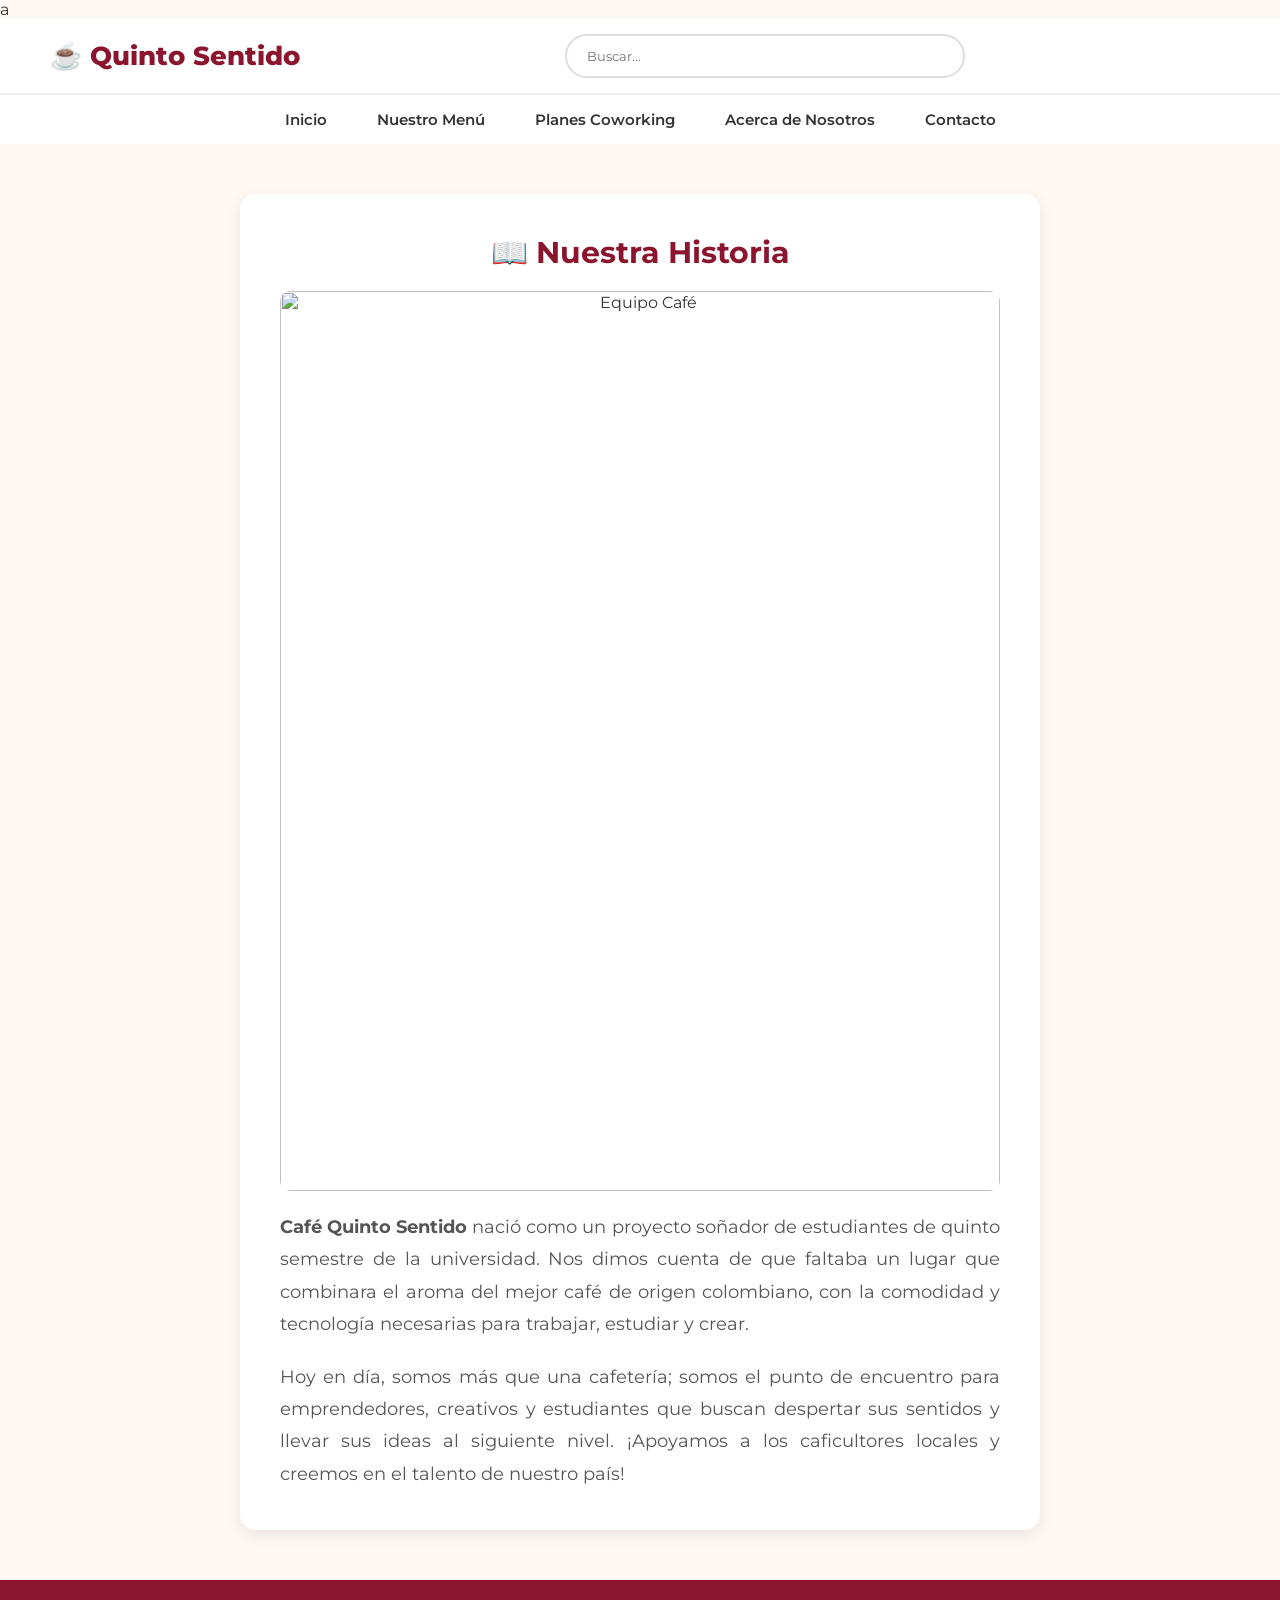
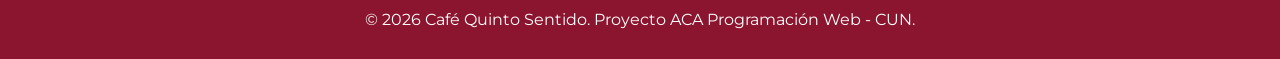
==== Programacionweb/nosotros.html @ 85643890 "mi primer commit" ====
a<!DOCTYPE html>
<html lang="es">
<head>
    <meta charset="UTF-8">
    <meta name="viewport" content="width=device-width, initial-scale=1.0">
    <title>Nosotros | Café Quinto Sentido</title>
    <link rel="stylesheet" href="styles.css">
</head>
<body>

    <header class="top-bar">
        <div class="logo">
            <h1>☕ Quinto Sentido</h1>
        </div>
        <div class="search-bar">
            <input type="text" placeholder="Buscar...">
        </div>
        <div class="user-options">
           
        </div>
    </header>

    <nav>
        <a href="index.html">Inicio</a>
        <a href="menu.html">Nuestro Menú</a>
        <a href="coworking.html">Planes Coworking</a>
        <a href="nosotros.html">Acerca de Nosotros</a>
        <a href="contacto.html">Contacto</a>
    </nav>

    <main class="contenedor" style="max-width: 800px; text-align: center; background: white; padding: 40px; border-radius: 15px; box-shadow: 0 5px 15px rgba(0,0,0,0.08);">
        <h2 class="titulo-seccion" style="margin-bottom: 20px;">📖 Nuestra Historia</h2>
        <img src="https://images.unsplash.com/photo-1521017430205-959ae2e2c920?ixlib=rb-1.2.1&auto=format&fit=crop&w=800&q=80" alt="Equipo Café" style="width: 100%; border-radius: 10px; margin-bottom: 20px;">
        
        <p style="font-size: 18px; line-height: 1.8; color: #555; text-align: justify; margin-bottom: 20px;">
            <strong>Café Quinto Sentido</strong> nació como un proyecto soñador de estudiantes de quinto semestre de la universidad. Nos dimos cuenta de que faltaba un lugar que combinara el aroma del mejor café de origen colombiano, con la comodidad y tecnología necesarias para trabajar, estudiar y crear.
        </p>
        <p style="font-size: 18px; line-height: 1.8; color: #555; text-align: justify;">
            Hoy en día, somos más que una cafetería; somos el punto de encuentro para emprendedores, creativos y estudiantes que buscan despertar sus sentidos y llevar sus ideas al siguiente nivel. ¡Apoyamos a los caficultores locales y creemos en el talento de nuestro país!
        </p>
    </main>

    <footer>
        <p>&copy; 2026 Café Quinto Sentido. Proyecto ACA Programación Web - CUN.</p>
    </footer>

</body>
</html>
---- Programacionweb/styles.css ----
/* Importamos una fuente moderna de Google Fonts */
@import url('https://fonts.googleapis.com/css2?family=Montserrat:wght@400;600;800&display=swap');

/* Variables de color para mantener consistencia */
:root {
    --rojo-tinto: #8b152e;
    --rojo-oscuro: #610d1f;
    --crema: #fdf8f4;
    --dorado: #d4af37;
    --texto: #333333;
    --blanco: #ffffff;
}

* {
    margin: 0;
    padding: 0;
    box-sizing: border-box;
    font-family: 'Montserrat', sans-serif;
}

body {
    background-color: var(--crema);
    color: var(--texto);
}

/* --- BARRA SUPERIOR --- */
.top-bar {
    display: flex;
    justify-content: space-between;
    align-items: center;
    padding: 15px 50px;
    background-color: var(--blanco);
    border-bottom: 2px solid #eee;
    box-shadow: 0 4px 6px rgba(0,0,0,0.05);
}

.logo h1 {
    color: var(--rojo-tinto);
    font-weight: 800;
    font-size: 26px;
}

.search-bar input {
    padding: 12px 20px;
    width: 400px;
    border: 2px solid #ddd;
    border-radius: 25px;
    outline: none;
    transition: all 0.3s ease;
}

.search-bar input:focus {
    border-color: var(--rojo-tinto);
}

/* Botones de acción superior */
.btn-login {
    background-color: var(--rojo-tinto);
    color: var(--blanco);
    padding: 10px 20px;
    border-radius: 20px;
    text-decoration: none;
    font-weight: 600;
    transition: all 0.3s ease;
}

.btn-login:hover {
    background-color: var(--rojo-oscuro);
    box-shadow: 0 4px 8px rgba(139, 21, 46, 0.3);
    transform: translateY(-2px);
}

/* --- NAVEGACIÓN PRINCIPAL --- */
nav {
    display: flex;
    justify-content: center;
    background-color: var(--blanco);
    padding: 15px 0;
    position: sticky;
    top: 0;
    z-index: 100;
}

nav a {
    text-decoration: none;
    color: var(--texto);
    margin: 0 25px;
    font-weight: 600;
    font-size: 15px;
    transition: color 0.3s ease;
    position: relative;
}

nav a:hover {
    color: var(--rojo-tinto);
}

/* Línea animada debajo de los links */
nav a::after {
    content: '';
    position: absolute;
    width: 0;
    height: 2px;
    display: block;
    margin-top: 5px;
    right: 0;
    background: var(--rojo-tinto);
    transition: width 0.3s ease;
}

nav a:hover::after {
    width: 100%;
    left: 0;
    background: var(--rojo-tinto);
}

/* --- HERO SECTION (Banner Visual) --- */
.hero {
    /* Imagen de fondo desde Unsplash simulando el café */
    background: linear-gradient(rgba(0, 0, 0, 0.4), rgba(0, 0, 0, 0.4)), url('https://images.unsplash.com/photo-1497935586351-b67a49e012bf?ixlib=rb-1.2.1&auto=format&fit=crop&w=1920&q=80') center/cover;
    height: 60vh;
    display: flex;
    flex-direction: column;
    justify-content: center;
    align-items: center;
    text-align: center;
    color: var(--blanco);
    padding: 0 20px;
}

.hero h2 {
    font-size: 50px;
    margin-bottom: 20px;
    text-shadow: 2px 2px 4px rgba(0,0,0,0.5);
}

.hero p {
    font-size: 22px;
    margin-bottom: 30px;
}

.btn-hero {
    background-color: var(--dorado);
    color: var(--texto);
    padding: 15px 30px;
    font-size: 18px;
    font-weight: 800;
    text-decoration: none;
    border-radius: 30px;
    transition: all 0.3s;
}

.btn-hero:hover {
    background-color: #ffd700;
    transform: scale(1.05); /* Efecto de crecimiento al pasar el mouse */
}

/* --- CATÁLOGO DE PRODUCTOS --- */
.contenedor {
    max-width: 1200px;
    margin: 50px auto;
    padding: 0 20px;
}

.titulo-seccion {
    text-align: center;
    color: var(--rojo-tinto);
    margin-bottom: 40px;
    font-size: 30px;
}

.grilla-productos {
    display: grid;
    grid-template-columns: repeat(auto-fit, minmax(300px, 1fr));
    gap: 30px;
}

.tarjeta {
    background: var(--blanco);
    border-radius: 15px;
    overflow: hidden;
    box-shadow: 0 5px 15px rgba(0,0,0,0.08);
    transition: transform 0.3s ease, box-shadow 0.3s ease;
    text-align: center;
    padding-bottom: 20px;
}

.tarjeta:hover {
    transform: translateY(-10px);
    box-shadow: 0 15px 25px rgba(0,0,0,0.15);
}

.img-producto {
    width: 100%;
    height: 250px;
    object-fit: cover;
}

.info-producto {
    padding: 20px;
}

.btn-comprar {
    display: inline-block;
    background-color: var(--rojo-tinto);
    color: var(--blanco);
    padding: 10px 25px;
    text-decoration: none;
    border-radius: 25px;
    margin-top: 15px;
    font-weight: 600;
    transition: all 0.3s;
}

.btn-comprar:hover {
    background-color: var(--dorado);
    color: var(--texto);
}

/* Efecto clic en los botones (esto hace que "sirvan") */
.btn-comprar:active, .btn-hero:active, .btn-login:active {
    transform: scale(0.95);
}

footer {
    background-color: var(--rojo-tinto);
    color: var(--blanco);
    text-align: center;
    padding: 30px;
    margin-top: 50px;
}
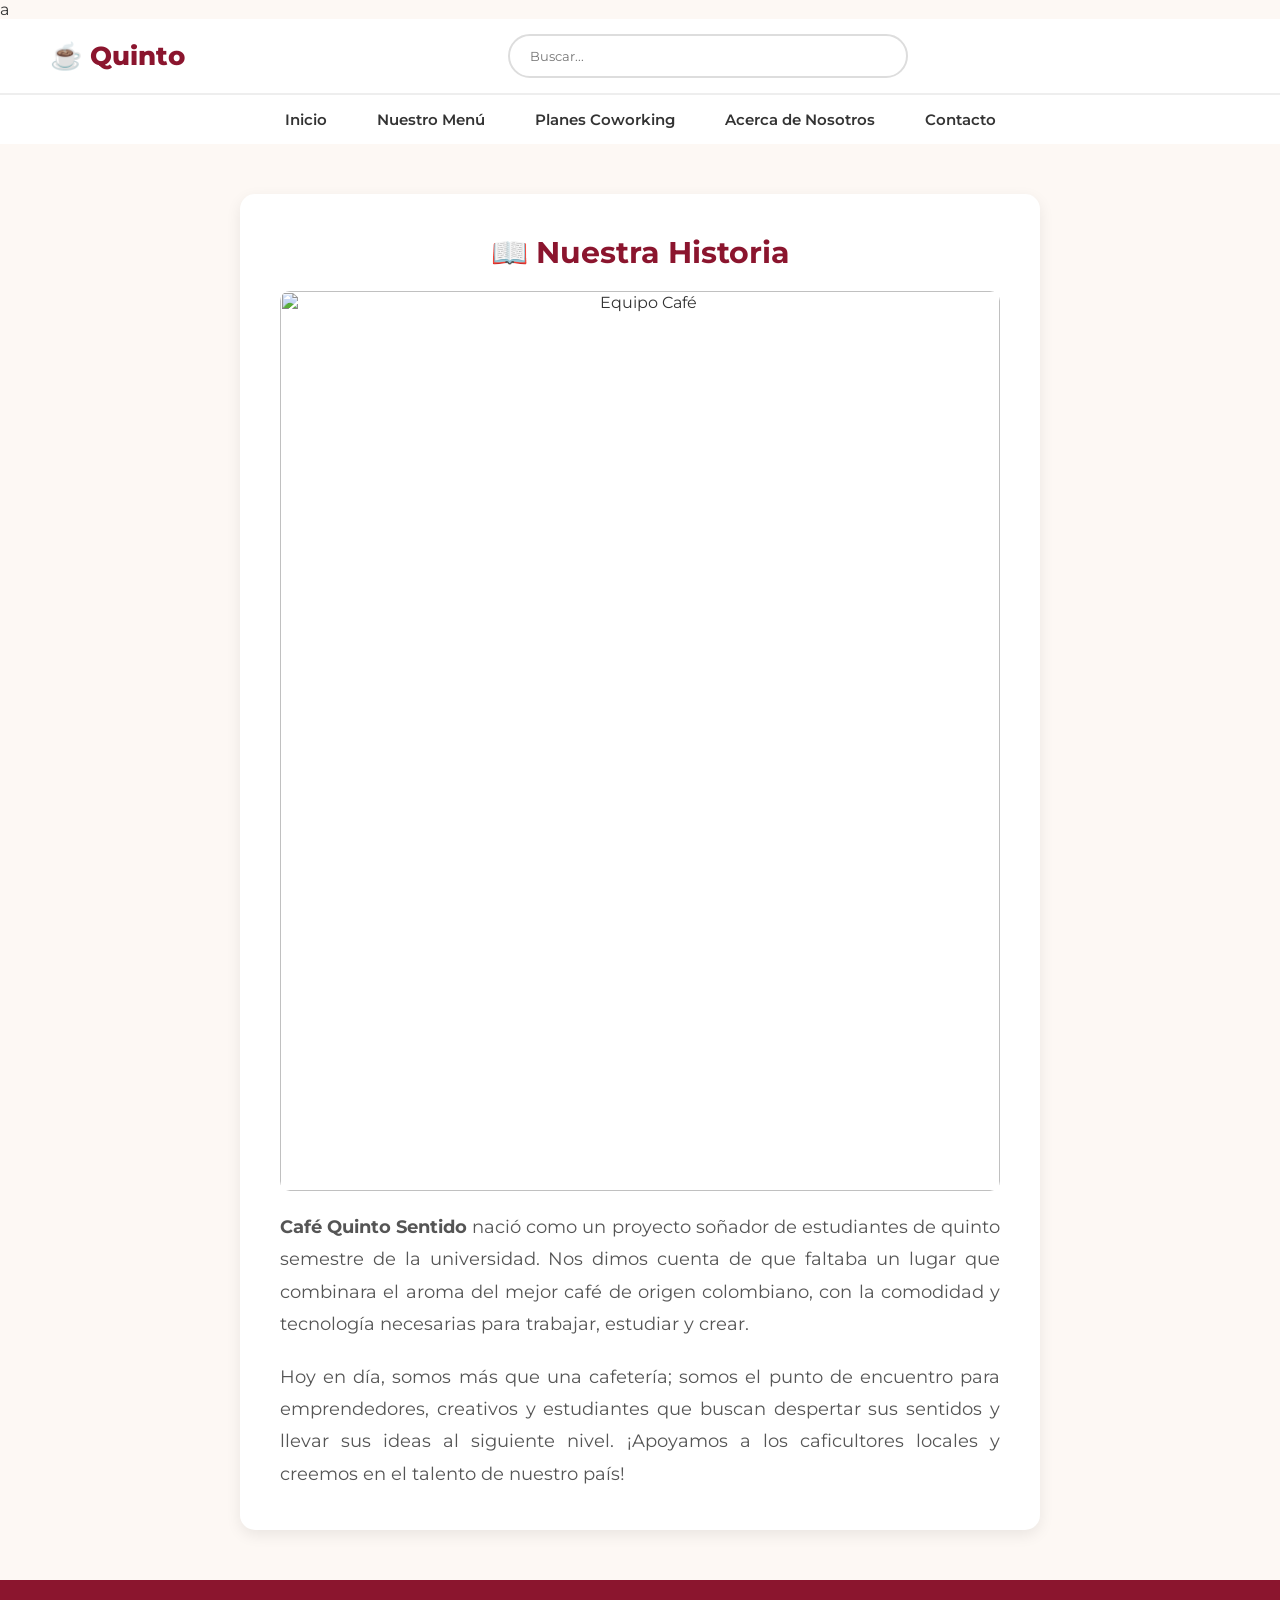
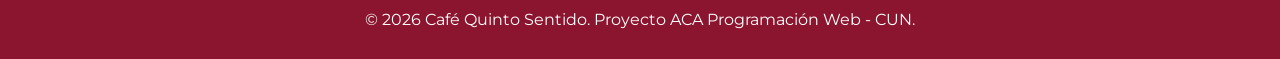
==== commit 0017c84c: "Shorten header title from 'Quinto Sentido' to 'Quinto'" ====
--- a/Programacionweb/nosotros.html
+++ b/Programacionweb/nosotros.html
@@ -10,7 +10,7 @@
 
     <header class="top-bar">
         <div class="logo">
-            <h1>☕ Quinto Sentido</h1>
+            <h1>☕ Quinto</h1>
         </div>
         <div class="search-bar">
             <input type="text" placeholder="Buscar...">
@@ -45,4 +45,4 @@
     </footer>
 
 </body>
-</html>+</html>
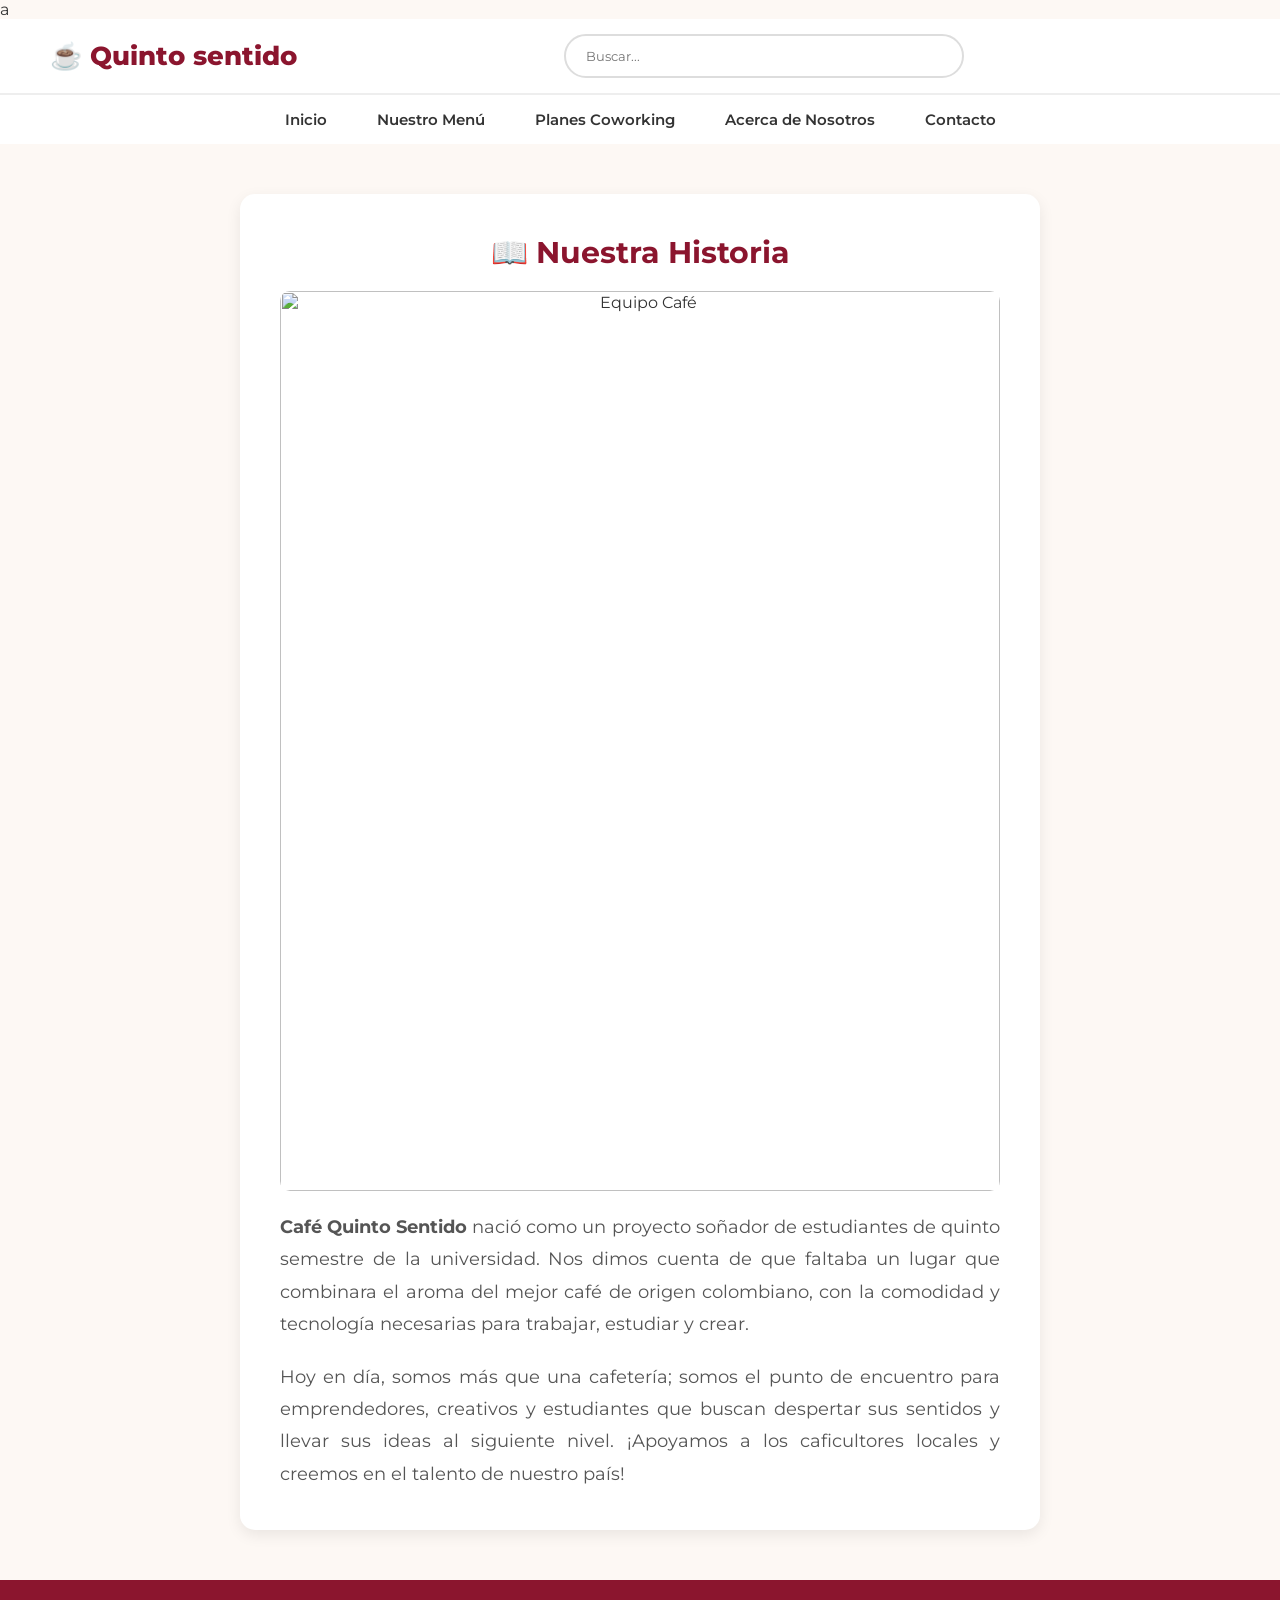
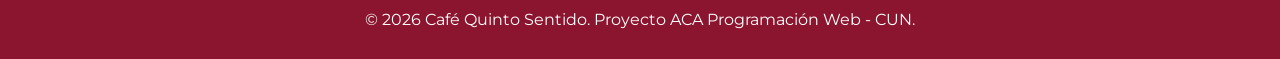
==== commit 87c734a7: "Update header title from 'Quinto' to 'Quinto sentido'" ====
--- a/Programacionweb/nosotros.html
+++ b/Programacionweb/nosotros.html
@@ -10,7 +10,7 @@
 
     <header class="top-bar">
         <div class="logo">
-            <h1>☕ Quinto</h1>
+            <h1>☕ Quinto sentido</h1>
         </div>
         <div class="search-bar">
             <input type="text" placeholder="Buscar...">
